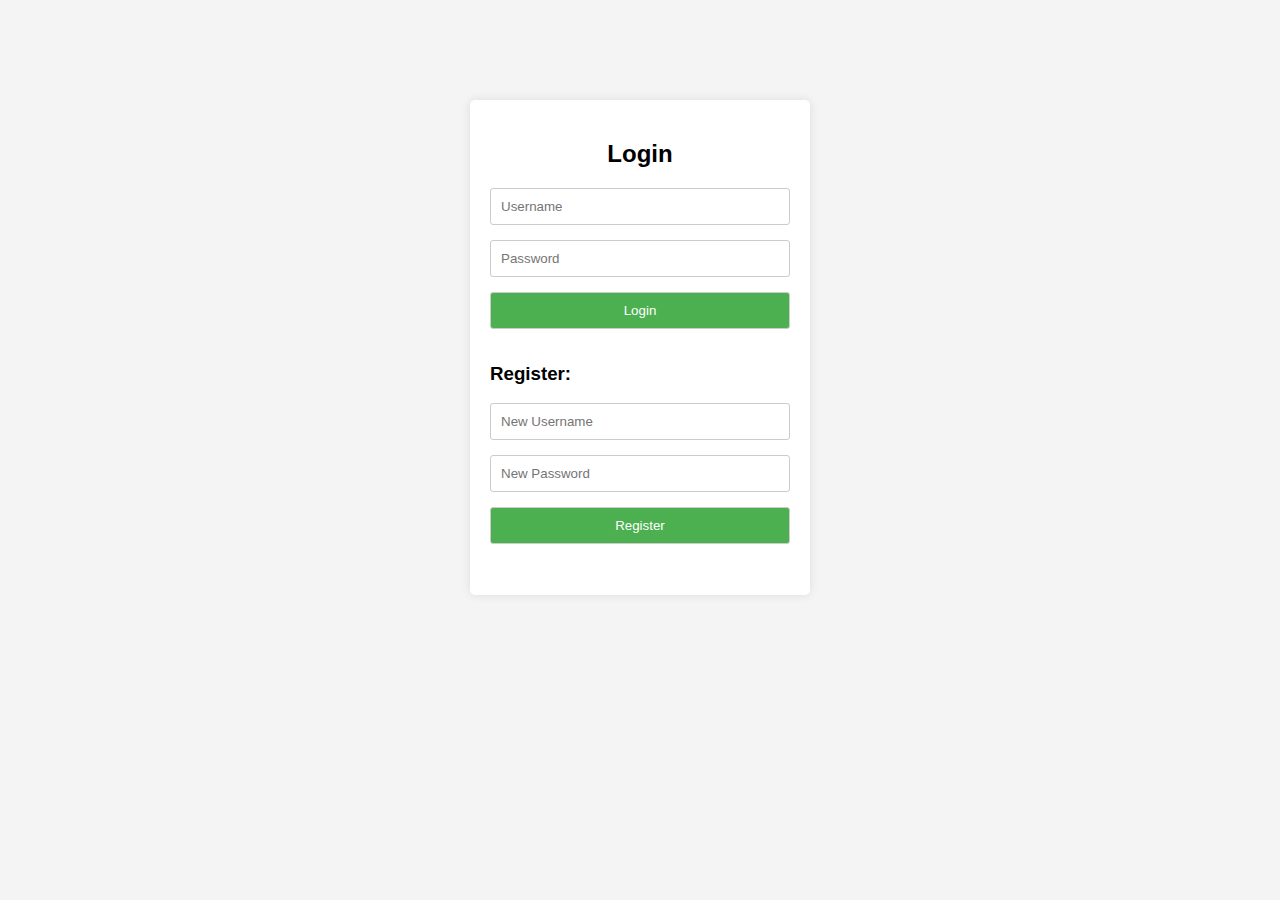
==== index.html @ cc92284d "Add files via upload" ====
<!DOCTYPE html>
<html lang="en">
<head>
    <meta charset="UTF-8">
    <meta name="viewport" content="width=device-width, initial-scale=1.0">
    <title>Login Page</title>
    <link rel="stylesheet" href="styles.css">
</head>
<body>
    <div class="container">
        <h2>Login</h2>
        <form id="loginForm">
            <input type="text" id="username" placeholder="Username" required>
            <input type="password" id="password" placeholder="Password" required>
            <button type="submit" id="loginButton">Login</button>
            <p id="error-message"></p>
        </form>

        <h3>Register:</h3>
        <form id="registerForm">
            <input type="text" id="newUsername" placeholder="New Username" required>
            <input type="password" id="newPassword" placeholder="New Password" required>
            <button type="submit" id="registerButton">Register</button>
            <p id="register-message"></p>
        </form>
    </div>

    <script>
        document.getElementById("loginForm").addEventListener("submit", function(event) {
            event.preventDefault(); // Prevent default form submission

            // Your login authentication logic goes here
            // For demonstration purposes, let's assume username is "user" and password is "password"
            var username = document.getElementById("username").value;
            var password = document.getElementById("password").value;

            if (username === "user" && password === "password") {
                // Redirect to a welcome page or perform any other action upon successful login
                window.location.href = "welcome.html";
            } else {
                // Display error message
                document.getElementById("error-message").innerText = "Invalid username or password";
            }
        });

        document.getElementById("registerForm").addEventListener("submit", function(event) {
            event.preventDefault(); // Prevent default form submission

            // Your registration logic goes here
            // For demonstration purposes, let's just display a success message
            var newUsername = document.getElementById("newUsername").value;
            var newPassword = document.getElementById("newPassword").value;

            // You can perform additional validation here before proceeding with registration

            // For now, let's just display a success message
            document.getElementById("register-message").innerText = "Account registered successfully!";
        });
    </script>
</body>
</html>
---- styles.css ----
body {
    font-family: Arial, sans-serif;
    background-color: #f4f4f4;
}

.container {
    width: 300px;
    margin: 0 auto;
    margin-top: 100px;
    padding: 20px;
    background-color: #fff;
    border-radius: 5px;
    box-shadow: 0 0 10px rgba(0, 0, 0, 0.1);
}

h2 {
    text-align: center;
    margin-bottom: 20px;
}

input[type="text"],
input[type="password"],
button {
    width: 100%;
    padding: 10px;
    margin-bottom: 15px;
    border: 1px solid #ccc;
    border-radius: 3px;
    box-sizing: border-box;
}

button {
    background-color: #4caf50;
    color: #fff;
    cursor: pointer;
}

button:hover {
    background-color: #45a049;
}

#error-message {
    color: red;
    text-align: center;
}
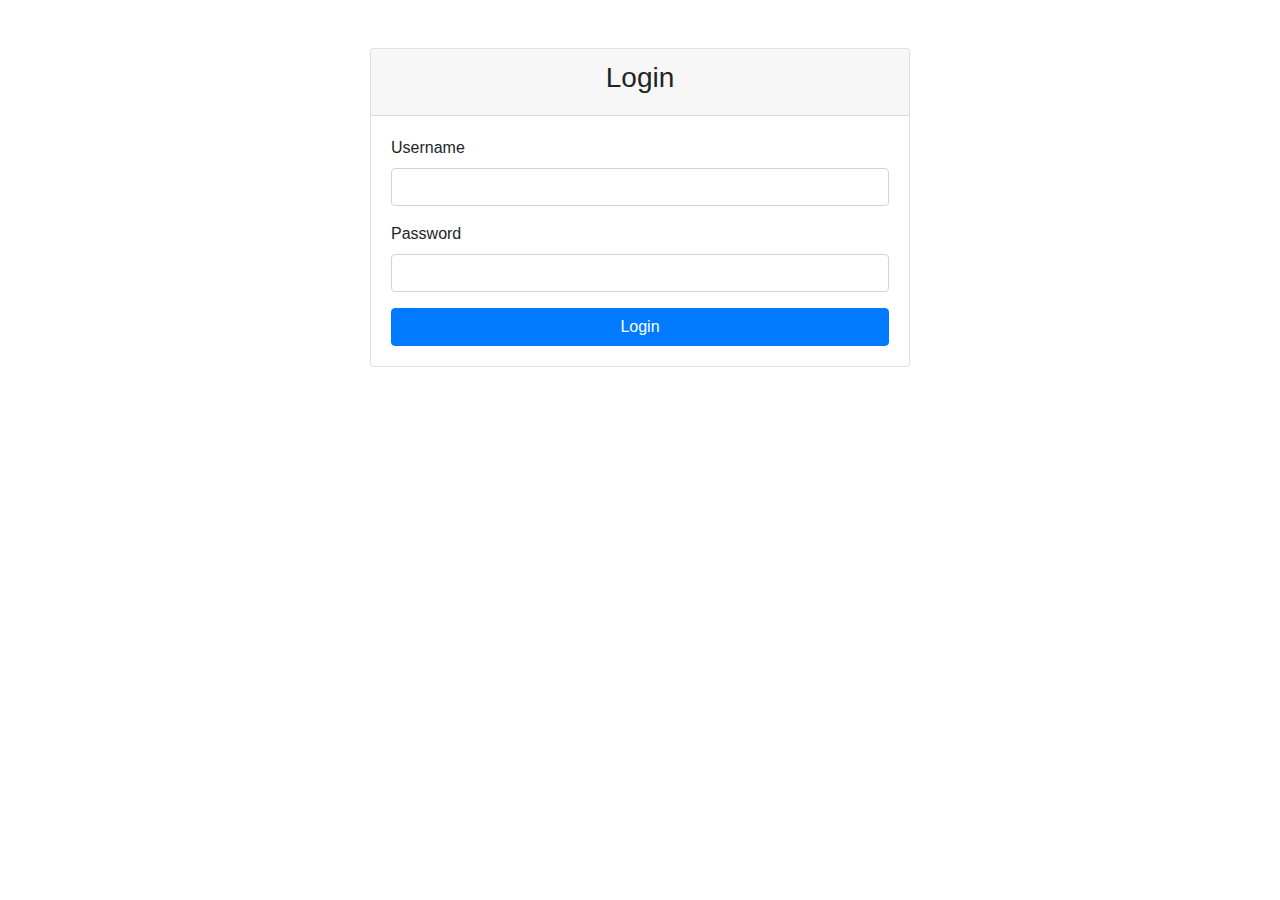
==== commit b0c3d62b: "Update index.html" ====
--- a/index.html
+++ b/index.html
@@ -1,61 +1,39 @@
+<!-- index.html -->
 <!DOCTYPE html>
 <html lang="en">
 <head>
-    <meta charset="UTF-8">
-    <meta name="viewport" content="width=device-width, initial-scale=1.0">
-    <title>Login Page</title>
-    <link rel="stylesheet" href="styles.css">
+  <meta charset="UTF-8">
+  <meta name="viewport" content="width=device-width, initial-scale=1.0">
+  <title>Login</title>
+  <link rel="stylesheet" href="https://stackpath.bootstrapcdn.com/bootstrap/4.5.2/css/bootstrap.min.css">
+  <link rel="stylesheet" href="style.css">
 </head>
 <body>
-    <div class="container">
-        <h2>Login</h2>
-        <form id="loginForm">
-            <input type="text" id="username" placeholder="Username" required>
-            <input type="password" id="password" placeholder="Password" required>
-            <button type="submit" id="loginButton">Login</button>
-            <p id="error-message"></p>
-        </form>
+  <div class="container">
+    <div class="row justify-content-center">
+      <div class="col-md-6">
+        <div class="card mt-5">
+          <div class="card-header">
+            <h3 class="text-center">Login</h3>
+          </div>
+          <div class="card-body">
+            <form id="loginForm">
+              <div class="form-group">
+                <label for="username">Username</label>
+                <input type="text" id="username" class="form-control" required>
+              </div>
+              <div class="form-group">
+                <label for="password">Password</label>
+                <input type="password" id="password" class="form-control" required>
+              </div>
+              <button type="submit" class="btn btn-primary btn-block">Login</button>
+            </form>
+          </div>
+        </div>
+      </div>
+    </div>
+  </div>
 
-        <h3>Register:</h3>
-        <form id="registerForm">
-            <input type="text" id="newUsername" placeholder="New Username" required>
-            <input type="password" id="newPassword" placeholder="New Password" required>
-            <button type="submit" id="registerButton">Register</button>
-            <p id="register-message"></p>
-        </form>
-    </div>
-
-    <script>
-        document.getElementById("loginForm").addEventListener("submit", function(event) {
-            event.preventDefault(); // Prevent default form submission
-
-            // Your login authentication logic goes here
-            // For demonstration purposes, let's assume username is "user" and password is "password"
-            var username = document.getElementById("username").value;
-            var password = document.getElementById("password").value;
-
-            if (username === "user" && password === "password") {
-                // Redirect to a welcome page or perform any other action upon successful login
-                window.location.href = "welcome.html";
-            } else {
-                // Display error message
-                document.getElementById("error-message").innerText = "Invalid username or password";
-            }
-        });
-
-        document.getElementById("registerForm").addEventListener("submit", function(event) {
-            event.preventDefault(); // Prevent default form submission
-
-            // Your registration logic goes here
-            // For demonstration purposes, let's just display a success message
-            var newUsername = document.getElementById("newUsername").value;
-            var newPassword = document.getElementById("newPassword").value;
-
-            // You can perform additional validation here before proceeding with registration
-
-            // For now, let's just display a success message
-            document.getElementById("register-message").innerText = "Account registered successfully!";
-        });
-    </script>
+  <script src="script.js"></script>
 </body>
 </html>
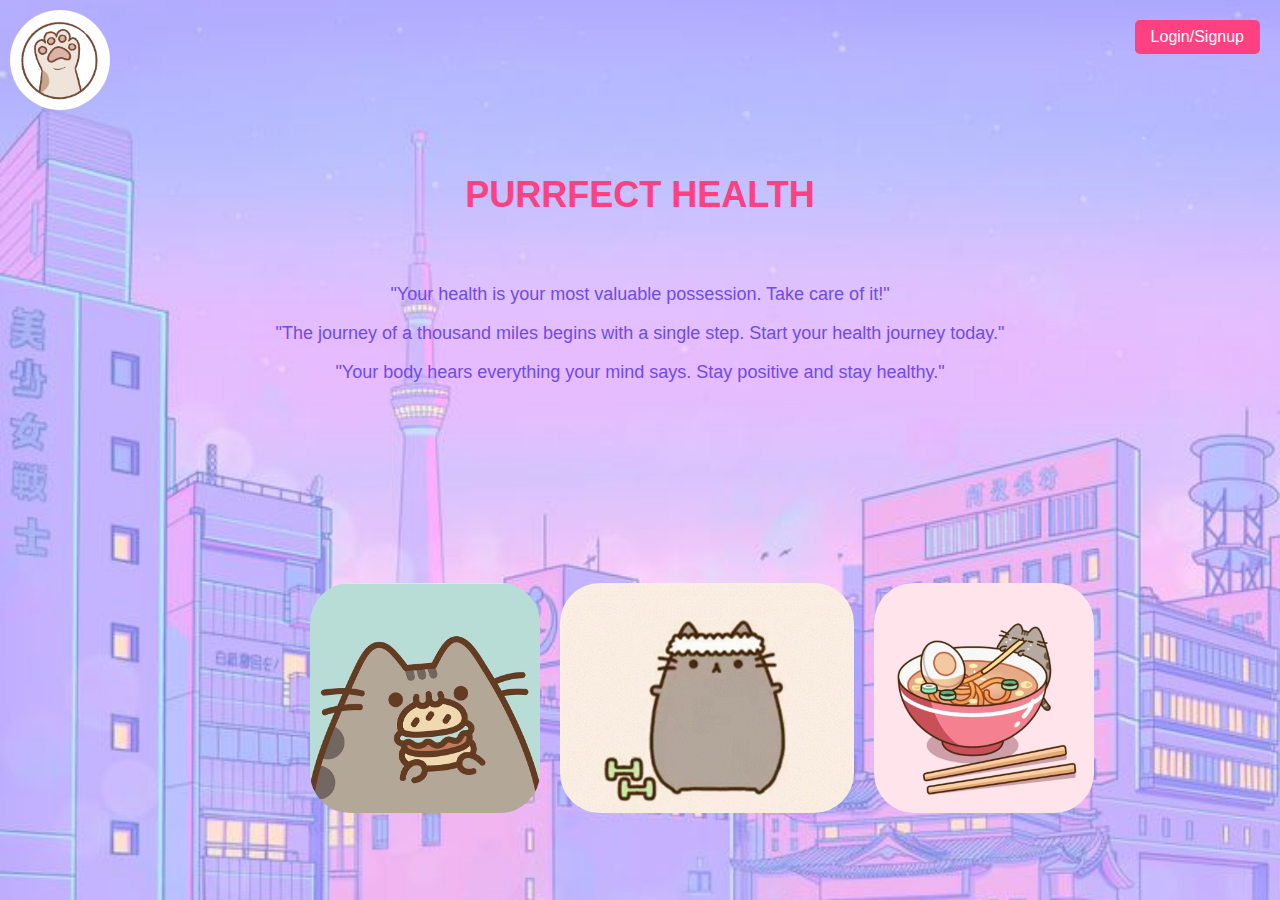
==== commit af945b7e: "Add files via upload" ====
--- a/index.html
+++ b/index.html
@@ -1,39 +1,44 @@
-<!-- index.html -->
-<!DOCTYPE html>
-<html lang="en">
-<head>
-  <meta charset="UTF-8">
-  <meta name="viewport" content="width=device-width, initial-scale=1.0">
-  <title>Login</title>
-  <link rel="stylesheet" href="https://stackpath.bootstrapcdn.com/bootstrap/4.5.2/css/bootstrap.min.css">
-  <link rel="stylesheet" href="style.css">
-</head>
-<body>
-  <div class="container">
-    <div class="row justify-content-center">
-      <div class="col-md-6">
-        <div class="card mt-5">
-          <div class="card-header">
-            <h3 class="text-center">Login</h3>
-          </div>
-          <div class="card-body">
-            <form id="loginForm">
-              <div class="form-group">
-                <label for="username">Username</label>
-                <input type="text" id="username" class="form-control" required>
-              </div>
-              <div class="form-group">
-                <label for="password">Password</label>
-                <input type="password" id="password" class="form-control" required>
-              </div>
-              <button type="submit" class="btn btn-primary btn-block">Login</button>
-            </form>
-          </div>
-        </div>
-      </div>
-    </div>
-  </div>
-
-  <script src="script.js"></script>
-</body>
-</html>
+<!DOCTYPE html>
+<html lang="en">
+
+<head>
+  <meta charset="UTF-8">
+  <meta name="viewport" content="width=device-width, initial-scale=1.0">
+  <title>PURRFECT HEALTH</title>
+  <link rel="stylesheet" href="home.css">
+
+  
+</head>
+
+<body>
+  <header>
+    <a href="#" class = 'logo'>
+        <img height="100px" width="100px" src="./How to Draw a Cute Cat Paw (Easy Beginner Guide).jpeg" alt="">
+    </a>
+    <h1 class="page-heading">PURRFECT HEALTH</h1>
+    <a href="./login.html" class="login-link">Login/Signup</a>
+  <header>
+  <div class="page-container">
+    <div class="quote-container">
+      <blockquote class="quote">
+        "Your health is your most valuable possession. Take care of it!"
+      </blockquote>
+      <blockquote class="quote">
+        "The journey of a thousand miles begins with a single step. Start your health journey today."
+      </blockquote>
+      <blockquote class="quote">
+        "Your body hears everything your mind says. Stay positive and stay healthy."
+      </blockquote>
+    </div>
+  </div>
+
+  <div class="image-container">
+    <img src="./burgir_cat.jpeg" height="200px" alt="Image 1">
+    <img src="./Gym Pusheen GIF - Gym Pusheen Cute - Discover & Share GIFs.gif" height="200px" alt="Image 2">
+    <img src="./pusheen ramen icon.jpeg" height="300px" alt="Image 3">
+  </div>
+
+  <script src="home.js"></script>
+</body>
+
+</html>
--- a/home.css
+++ b/home.css
@@ -0,0 +1,88 @@
+body {
+  font-family: Satisfy, sans-serif;
+  background-color: #fce4ec; /* Pastel Pink background */
+  margin: 0;
+  background-image: url('./Sailor\ City.jpeg'); /* Replace 'your-image-url.jpg' with your image URL */
+  background-position: center;
+  background-repeat: no-repeat; /* Prevent background image from repeating */
+  background-size: cover; /* Cover the entire background */
+  position: relative;
+  min-height: 100vh; /* Ensure the body takes up the full viewport height */
+}
+
+/* header {
+  background-color: #fce4ec;
+  padding: 10px 10px;
+  display: flex;
+  justify-content: space-between;
+  text-align: center;
+  align-items: center;
+} */
+
+.logo img {
+  padding: 10px;
+  border-radius: 100px; /* Make the image circular */
+}
+
+
+header h1{
+  text-align: center;
+}
+
+.logo {
+  margin-right: auto; /* Pushes the logo to the left */
+}
+
+.page-heading {
+  padding: 50px;
+  font-family: 'Comic Sans MS', cursive, sans-serif;
+  font-size: 36px;
+  margin: 0;
+  color: #ff4081; /* Pastel Pink text color */
+}
+
+.login-link {
+  background-color: #ff4081; /* Pastel Pink button background */
+  color: #fff;
+  padding: 8px 16px;
+  border-radius: 5px;
+  text-decoration: none;
+}
+
+.page-container {
+  text-align: center; /* Center-align content in the page container */
+}
+
+.quote {
+  color: #6e4beb; /* Pinkish shade text color */
+  font-family: Arial, sans-serif; /* Choose your preferred font family */
+  font-size: 18px; /* Adjust the font size as needed */
+  margin-bottom: 15px; /* Add margin below each quote */
+}
+
+.login-link:hover {
+  background-color: #f50057; /* Darker hover color */
+}
+
+/* Position the login link at the top right corner */
+.login-link {
+  position: absolute;
+  top: 20px;
+  right: 20px;
+}
+
+.image-container {
+  display: flex; /* Use flexbox to arrange images */
+  justify-content: space-between; /* Distribute images evenly across the container */
+  margin-top: 200px;
+  margin-left: 300px;
+  margin-right: 300px;
+}
+
+.image-container img {
+  height: 230px; /* Set the height of all images */
+  object-fit: cover; /* Crop images to fit the specified height */
+  margin: 0 10px; /* Add margin between images for spacing */
+  border-radius: 40px;
+}
+
